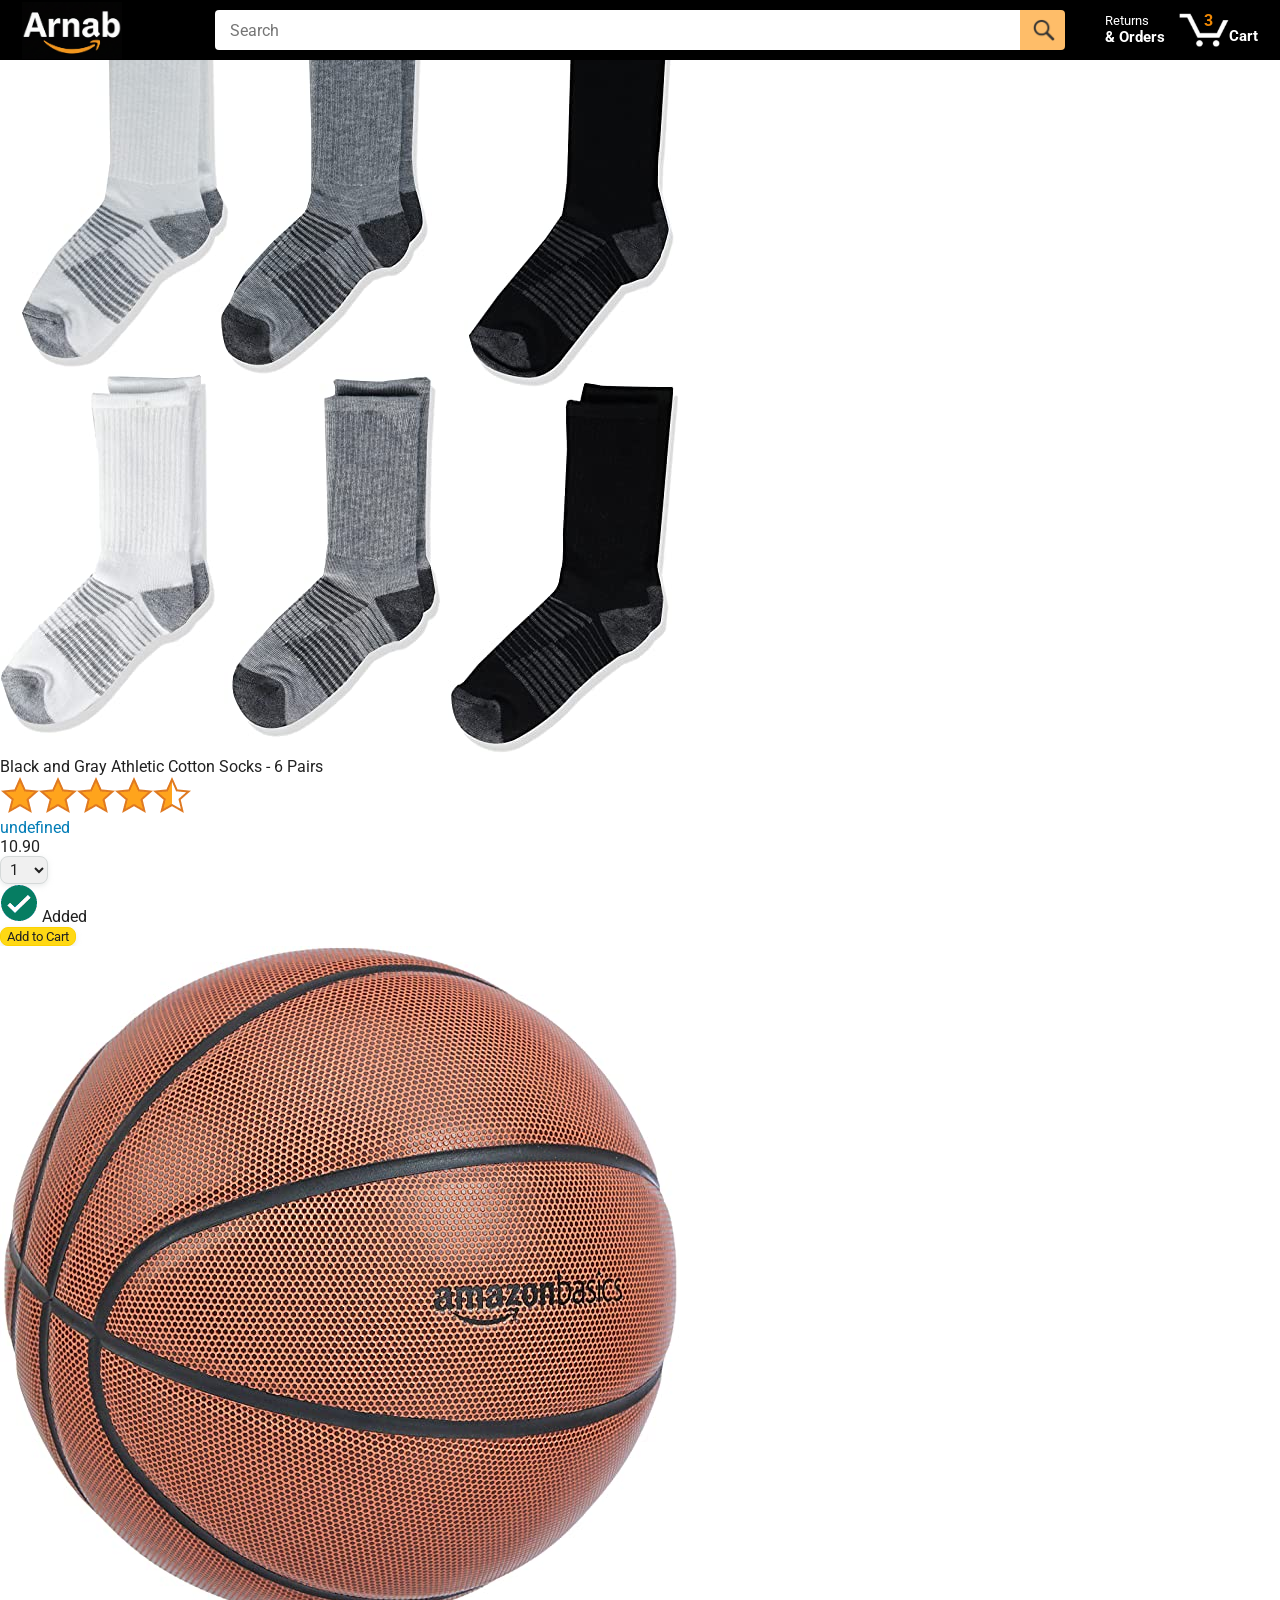
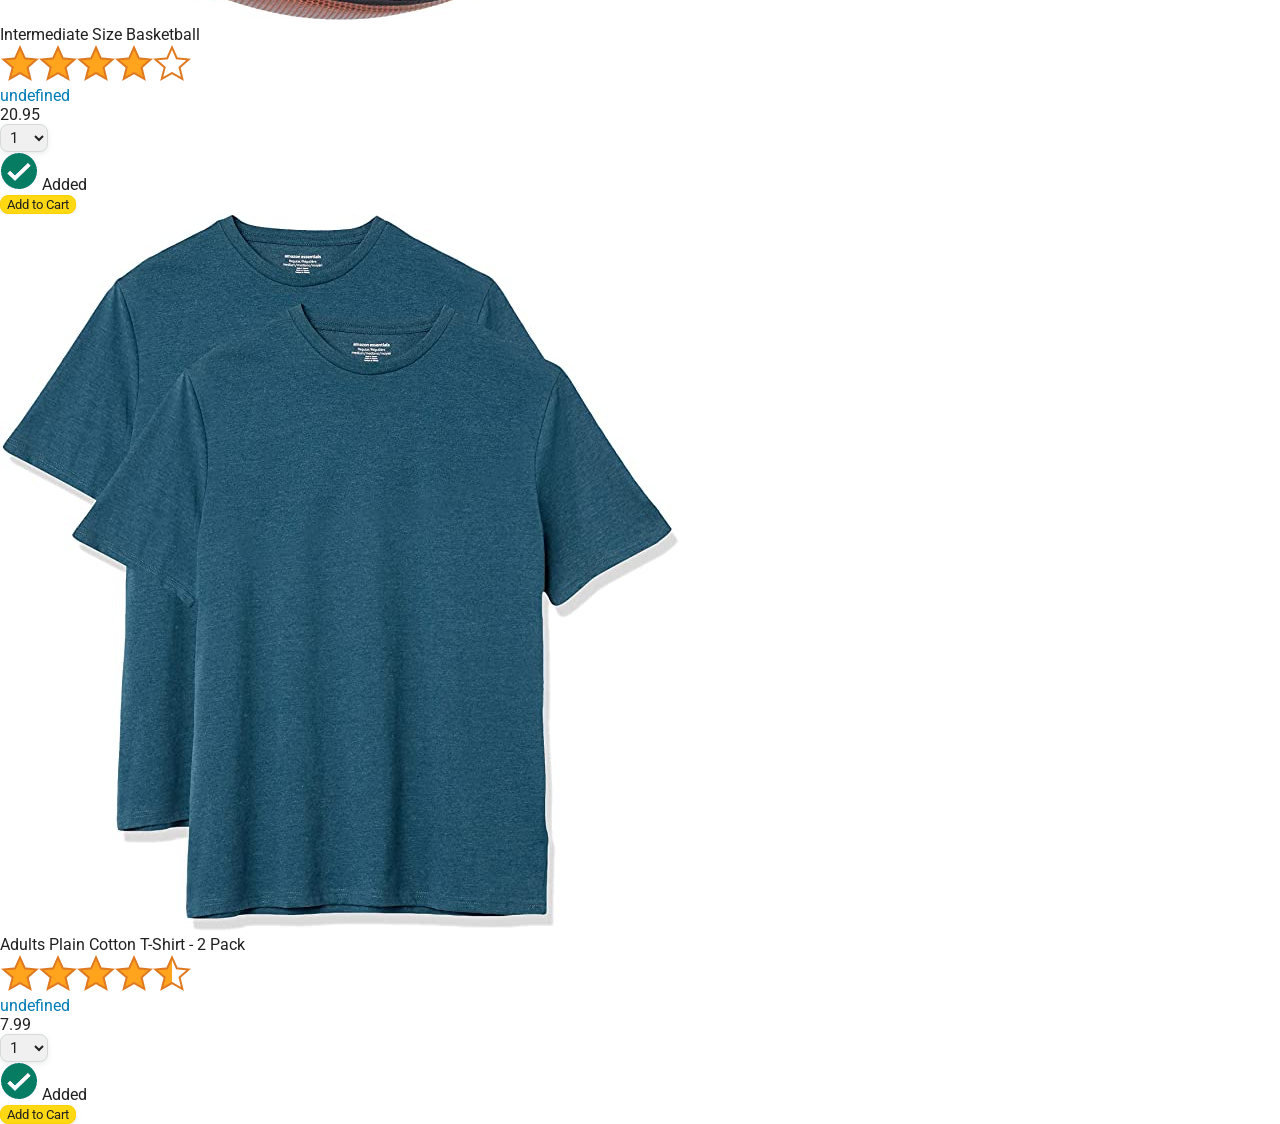
==== index.html @ 094a1ed9 "Generate HTML with JavaScript" ====
<!DOCTYPE html>
<html>
  <head>
    <title>Arnab Project</title>

    <!-- This code is needed for responsive design to work.
      (Responsive design = make the website look good on
      smaller screen sizes like a phone or a tablet). -->
    <meta name="viewport" content="width=device-width, initial-scale=1">

    <!-- Load a font called Roboto from Google Fonts. -->
    <link rel="preconnect" href="https://fonts.googleapis.com">
    <link rel="preconnect" href="https://fonts.gstatic.com" crossorigin>
    <link href="https://fonts.googleapis.com/css2?family=Roboto:wght@400;500;700&display=swap" rel="stylesheet">

    <!-- Here are the CSS files for this page. -->
    <link rel="stylesheet" href="styles/shared/general.css">
    <link rel="stylesheet" href="styles/shared/arnab-header.css">
    <link rel="stylesheet" href="styles/pages/arnab.css">
  </head>
  <body>
    <div class="arnab-header">
      <div class="arnab-header-left-section">
        <a href="index.html" class="header-link">
          <img class="arnab-logo"
            src="images/logoPicture.png">
          <img class="arnab-mobile-logo"
            src="images/arnab-mobile-logo-white.svg">
        </a>
      </div>

      <div class="arnab-header-middle-section">
        <input class="search-bar" type="text" placeholder="Search">

        <button class="search-button">
          <img class="search-icon" src="images/icons/search-icon.png">
        </button>
      </div>

      <div class="arnab-header-right-section">
        <a class="orders-link header-link" href="orders.html">
          <span class="returns-text">Returns</span>
          <span class="orders-text">& Orders</span>
        </a>

        <a class="cart-link header-link" href="checkout.html">
          <img class="cart-icon" src="images/icons/cart-icon.png">
          <div class="cart-quantity">3</div>
          <div class="cart-text">Cart</div>
        </a>
      </div>
    </div>
    
    <div class="main">
      <div class="products-grid js-products-grid">
        <!--
        <div class="product-container">
          <div class="product-image-container">
            <img class="product-image"
              src="images/products/athletic-cotton-socks-6-pairs.jpg">
          </div>

          <div class="product-name limit-text-to-2-lines">
            Black and Gray Athletic Cotton Socks - 6 Pairs
          </div>

          <div class="product-rating-container">
            <img class="product-rating-stars"
              src="images/ratings/rating-45.png">
            <div class="product-rating-count link-primary">
              87
            </div>
          </div>

          <div class="product-price">
            $10.90
          </div>

          <div class="product-quantity-container">
            <select>
              <option selected value="1">1</option>
              <option value="2">2</option>
              <option value="3">3</option>
              <option value="4">4</option>
              <option value="5">5</option>
              <option value="6">6</option>
              <option value="7">7</option>
              <option value="8">8</option>
              <option value="9">9</option>
              <option value="10">10</option>
            </select>
          </div>

          <div class="product-spacer"></div>

          <div class="added-to-cart">
            <img src="images/icons/checkmark.png">
            Added
          </div>

          <button class="add-to-cart-button button-primary">
            Add to Cart
          </button>
        </div>
        -->

      </div>
    </div>
    
    <script src="scripts/arnab.js"></script>
  </body>
</html>
---- styles/shared/general.css ----
body {
  font-family: Roboto, Arial;
  color: rgb(33, 33, 33);
  /* The <body> element has a default margin of 8px
     on all sides. This removes the default margins. */
  margin: 0;
}

/* <p> elements have a default margin on the top
   and bottom. This removes the default margins. */
p {
  margin: 0;
}

button {
  cursor: pointer;
}

select {
  cursor: pointer;
}

input, select, button {
  font-family: Roboto, Arial;
}

.button-primary {
  color: rgb(33, 33, 33);
  background-color: rgb(255, 216, 20);
  border: 1px solid rgb(252, 210, 0);
  border-radius: 8px;
  cursor: pointer;
  box-shadow: 0 2px 5px rgba(213, 217, 217, 0.5);
}

.button-primary:hover {
  background-color: rgb(247, 202, 0);
  border: 1px solid rgb(242, 194, 0);
}

.button-primary:active {
  background: rgb(255, 216, 20);
  border-color: rgb(252, 210, 0);
  box-shadow: none;
}

.button-secondary {
  color: rgb(33, 33, 33);
  background: white;
  border: 1px solid rgb(213, 217, 217);
  border-radius: 8px;
  cursor: pointer;
  box-shadow: 0 2px 5px rgba(213, 217, 217, 0.5);
}

.button-secondary:hover {
  background-color: rgb(247, 250, 250);
}

.button-secondary:active {
  background-color: rgb(237, 253, 255);
  box-shadow: none;
}

/* These styles will limit text to 2 lines. Anything
   beyond 2 lines will be replaced with "..."
   You can find this code by using an A.I. tool or by
   searching in Google.
   https://css-tricks.com/almanac/properties/l/line-clamp/ */
.limit-text-to-2-lines {
  display: -webkit-box;
  -webkit-line-clamp: 2;
  -webkit-box-orient: vertical;
  overflow: hidden;
}

.link-primary {
  color: rgb(1, 124, 182);
  cursor: pointer;
}

.link-primary:hover {
  color: rgb(196, 80, 0);
}

/* Styles for dropdown selectors. */
select {
  color: rgb(33, 33, 33);
  background-color: rgb(240, 240, 240);
  border: 1px solid rgb(213, 217, 217);
  border-radius: 8px;
  padding: 3px 5px;
  font-size: 15px;
  cursor: pointer;
  box-shadow: 0 2px 5px rgba(213, 217, 217, 0.5);
}

select:focus,
input:focus {
  outline: 2px solid rgb(255, 153, 0);
}
---- styles/shared/arnab-header.css ----
.arnab-header {
  background-color: black;
  color: white;
  padding-left: 15px;
  padding-right: 15px;

  display: flex;
  align-items: center;
  justify-content: space-between;

  position: fixed;
  top: 0;
  left: 0;
  right: 0;
  height: 60px;
}

.arnab-header-left-section {
  width: 180px;
}

@media (max-width: 800px) {
  .arnab-header-left-section {
    width: unset;
  }
}

.header-link {
  display: inline-block;
  padding: 6px;
  border-radius: 2px;
  cursor: pointer;
  text-decoration: none;
  border: 1px solid rgba(0, 0, 0, 0);
}

.header-link:hover {
  border: 1px solid white;
}

.arnab-logo {
  width: 100px;
  margin-top: 5px;
}

.arnab-mobile-logo {
  display: none;
}

@media (max-width: 575px) {
  .arnab-logo {
    display: none;
  }

  .arnab-mobile-logo {
    display: block;
    height: 35px;
    margin-top: 5px;
  }
}

.arnab-header-middle-section {
  flex: 1;
  max-width: 850px;
  margin-left: 10px;
  margin-right: 10px;
  display: flex;
}

.search-bar {
  flex: 1;
  width: 0;
  font-size: 16px;
  height: 38px;
  padding-left: 15px;
  border: none;
  border-top-left-radius: 4px;
  border-bottom-left-radius: 4px;
  border-top-right-radius: 0;
  border-bottom-right-radius: 0;
}

.search-button {
  background-color: rgb(254, 189, 105);
  border: none;
  width: 45px;
  height: 40px;
  border-top-right-radius: 4px;
  border-bottom-right-radius: 4px;
  flex-shrink: 0;
}

.search-icon {
  height: 22px;
  margin-left: 2px;
  margin-top: 3px;
}

.arnab-header-right-section {
  width: 180px;
  flex-shrink: 0;
  display: flex;
  justify-content: end;
}

.orders-link {
  color: white;
}

.returns-text {
  display: block;
  font-size: 13px;
}

.orders-text {
  display: block;
  font-size: 15px;
  font-weight: 700;
}

.cart-link {
  color: white;
  display: flex;
  align-items: center;
  position: relative;
}

.cart-icon {
  width: 50px;
}

.cart-text {
  margin-top: 12px;
  font-size: 15px;
  font-weight: 700;
}

.cart-quantity {
  color: rgb(240, 136, 4);
  font-size: 16px;
  font-weight: 700;

  position: absolute;
  top: 4px;
  left: 22px;
  
  width: 26px;
  text-align: center;
}
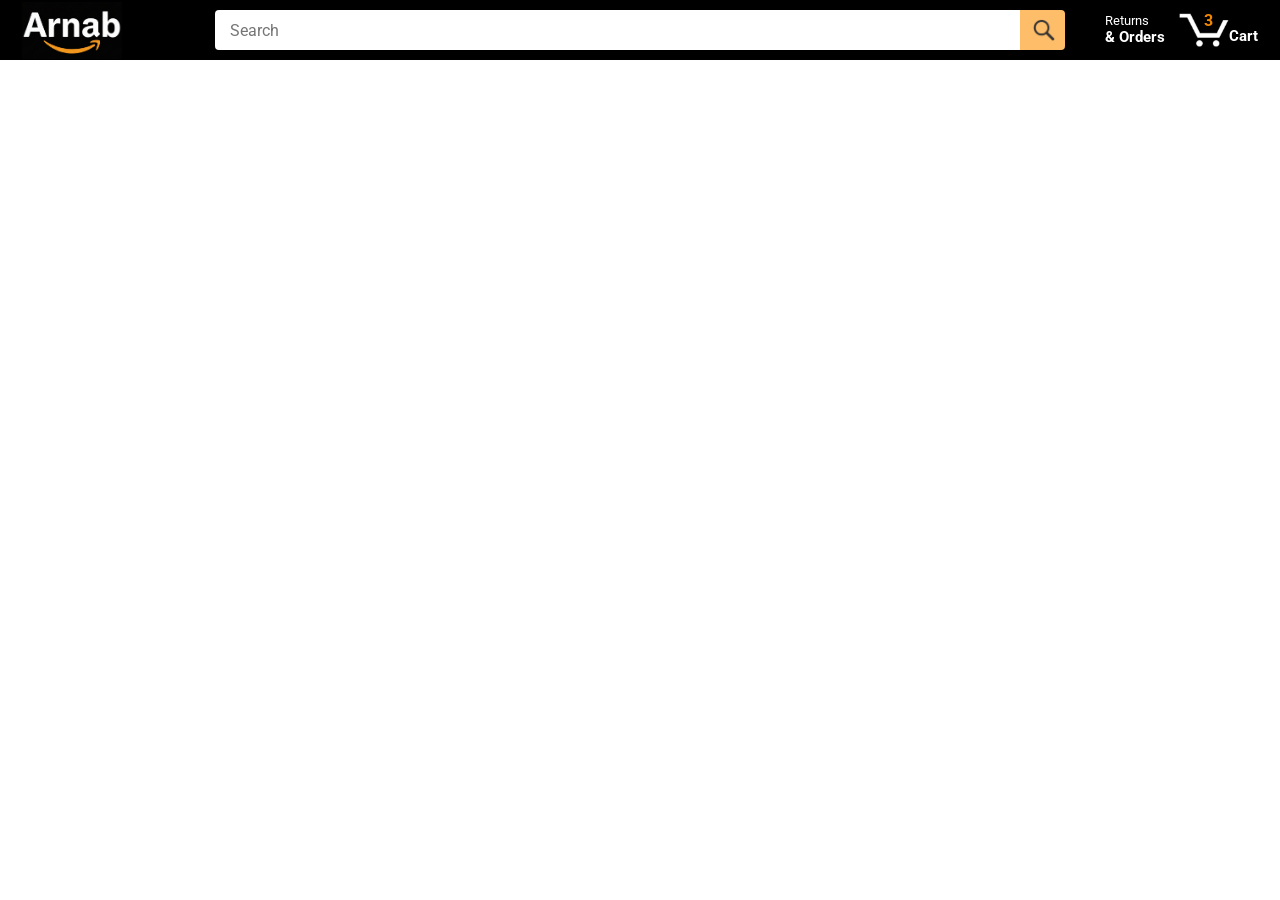
==== commit db990f7a: "Use products.js file" ====
--- a/index.html
+++ b/index.html
@@ -53,6 +53,7 @@
     
     <div class="main">
       <div class="products-grid js-products-grid">
+
         <!--
         <div class="product-container">
           <div class="product-image-container">
@@ -107,6 +108,8 @@
       </div>
     </div>
     
+    <script src="data/products.js"></script>
     <script src="scripts/arnab.js"></script>
+
   </body>
 </html>
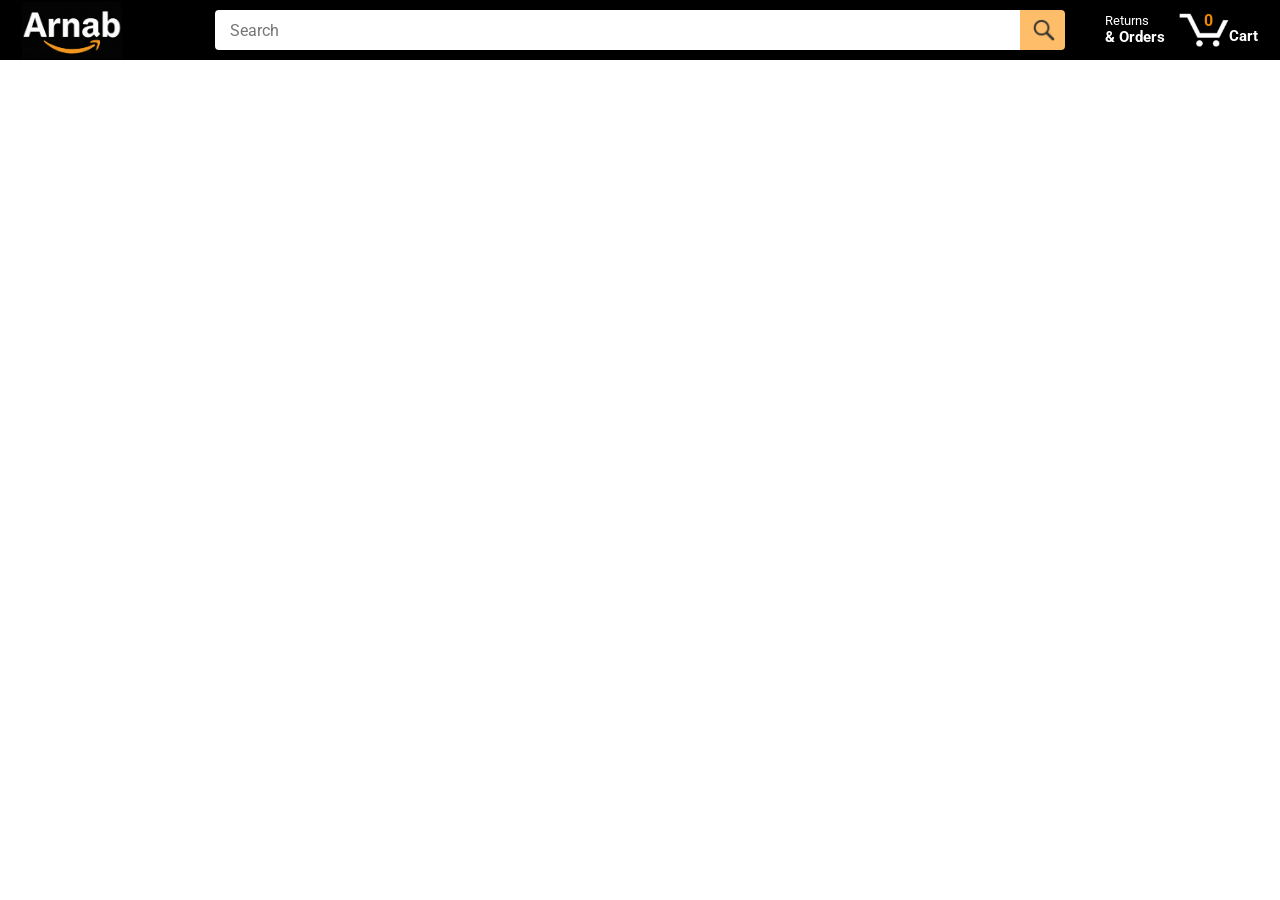
==== commit 85ae4d38: "Make the cart quantity interactive" ====
--- a/index.html
+++ b/index.html
@@ -45,7 +45,7 @@
 
         <a class="cart-link header-link" href="checkout.html">
           <img class="cart-icon" src="images/icons/cart-icon.png">
-          <div class="cart-quantity">3</div>
+          <div class="cart-quantity js-cart-quantity">0</div>
           <div class="cart-text">Cart</div>
         </a>
       </div>
@@ -107,7 +107,8 @@
 
       </div>
     </div>
-    
+
+    <script src="data/cart.js"></script>
     <script src="data/products.js"></script>
     <script src="scripts/arnab.js"></script>
 
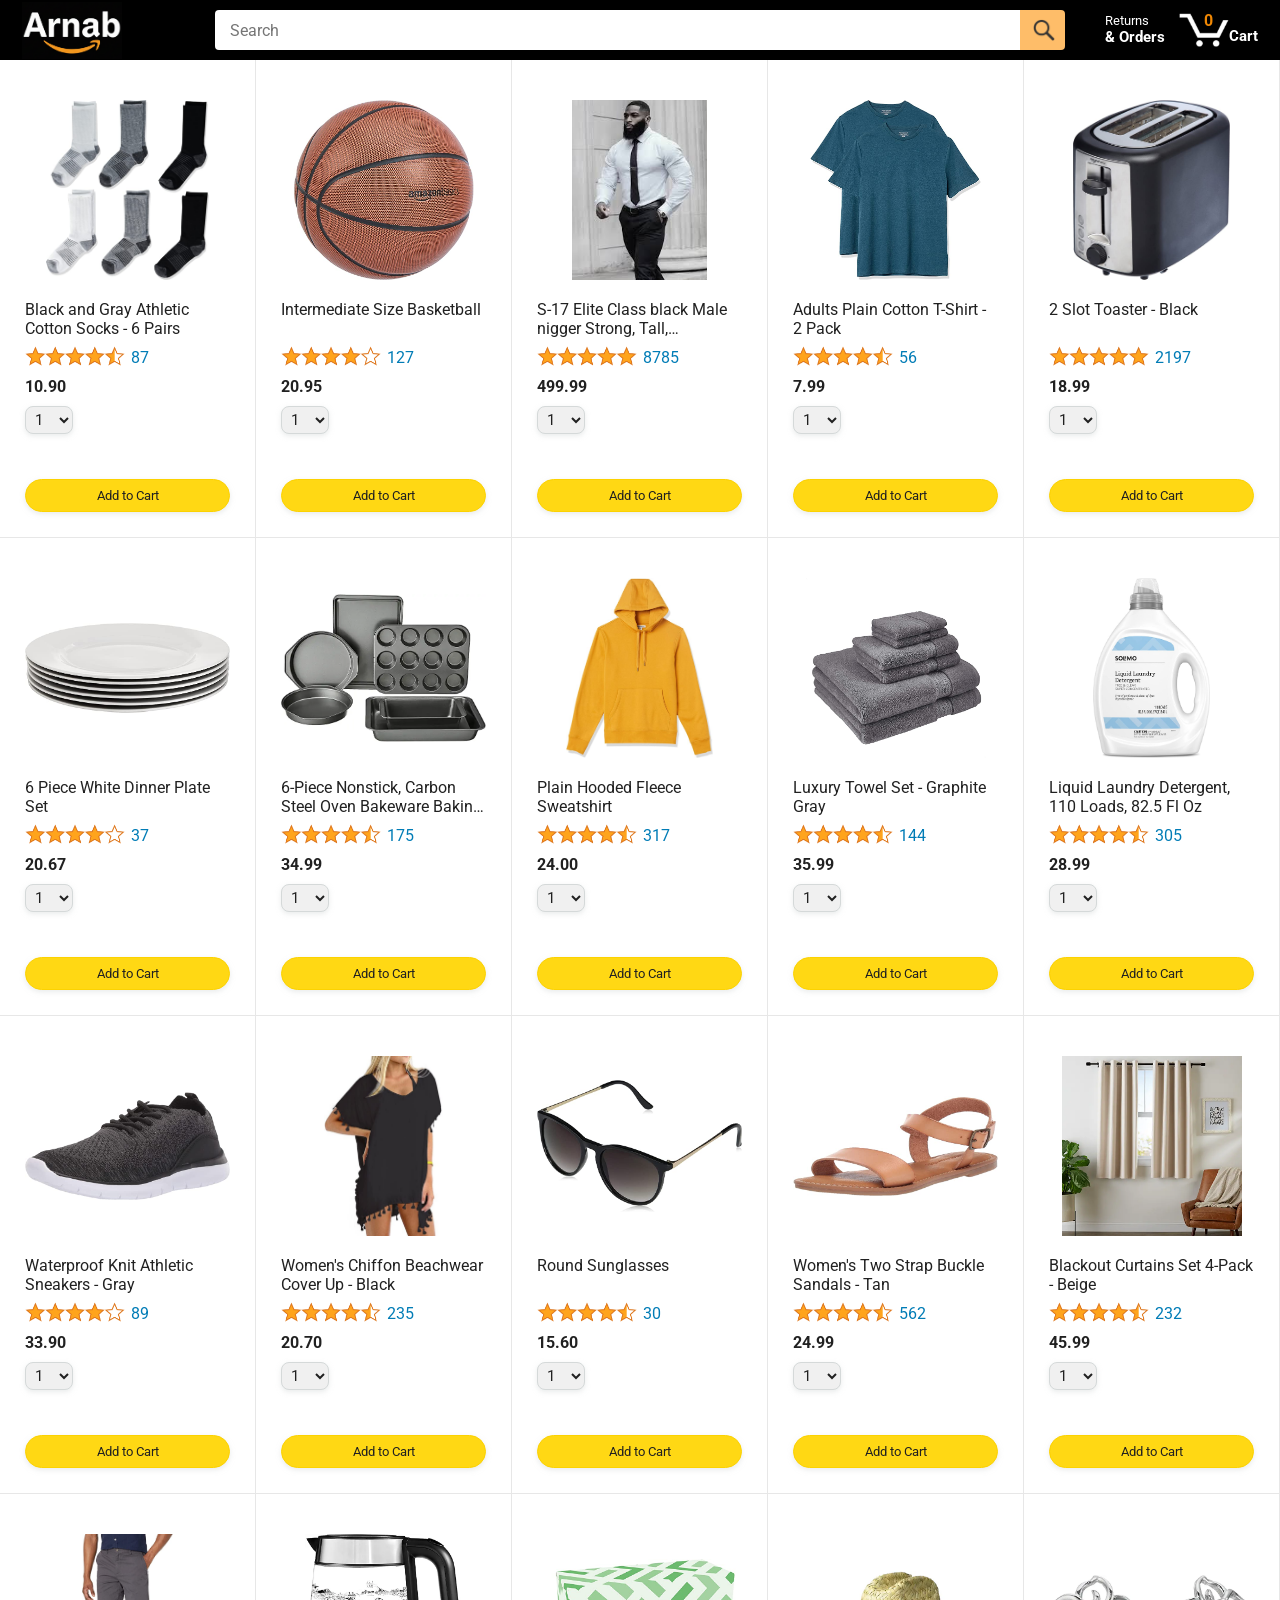
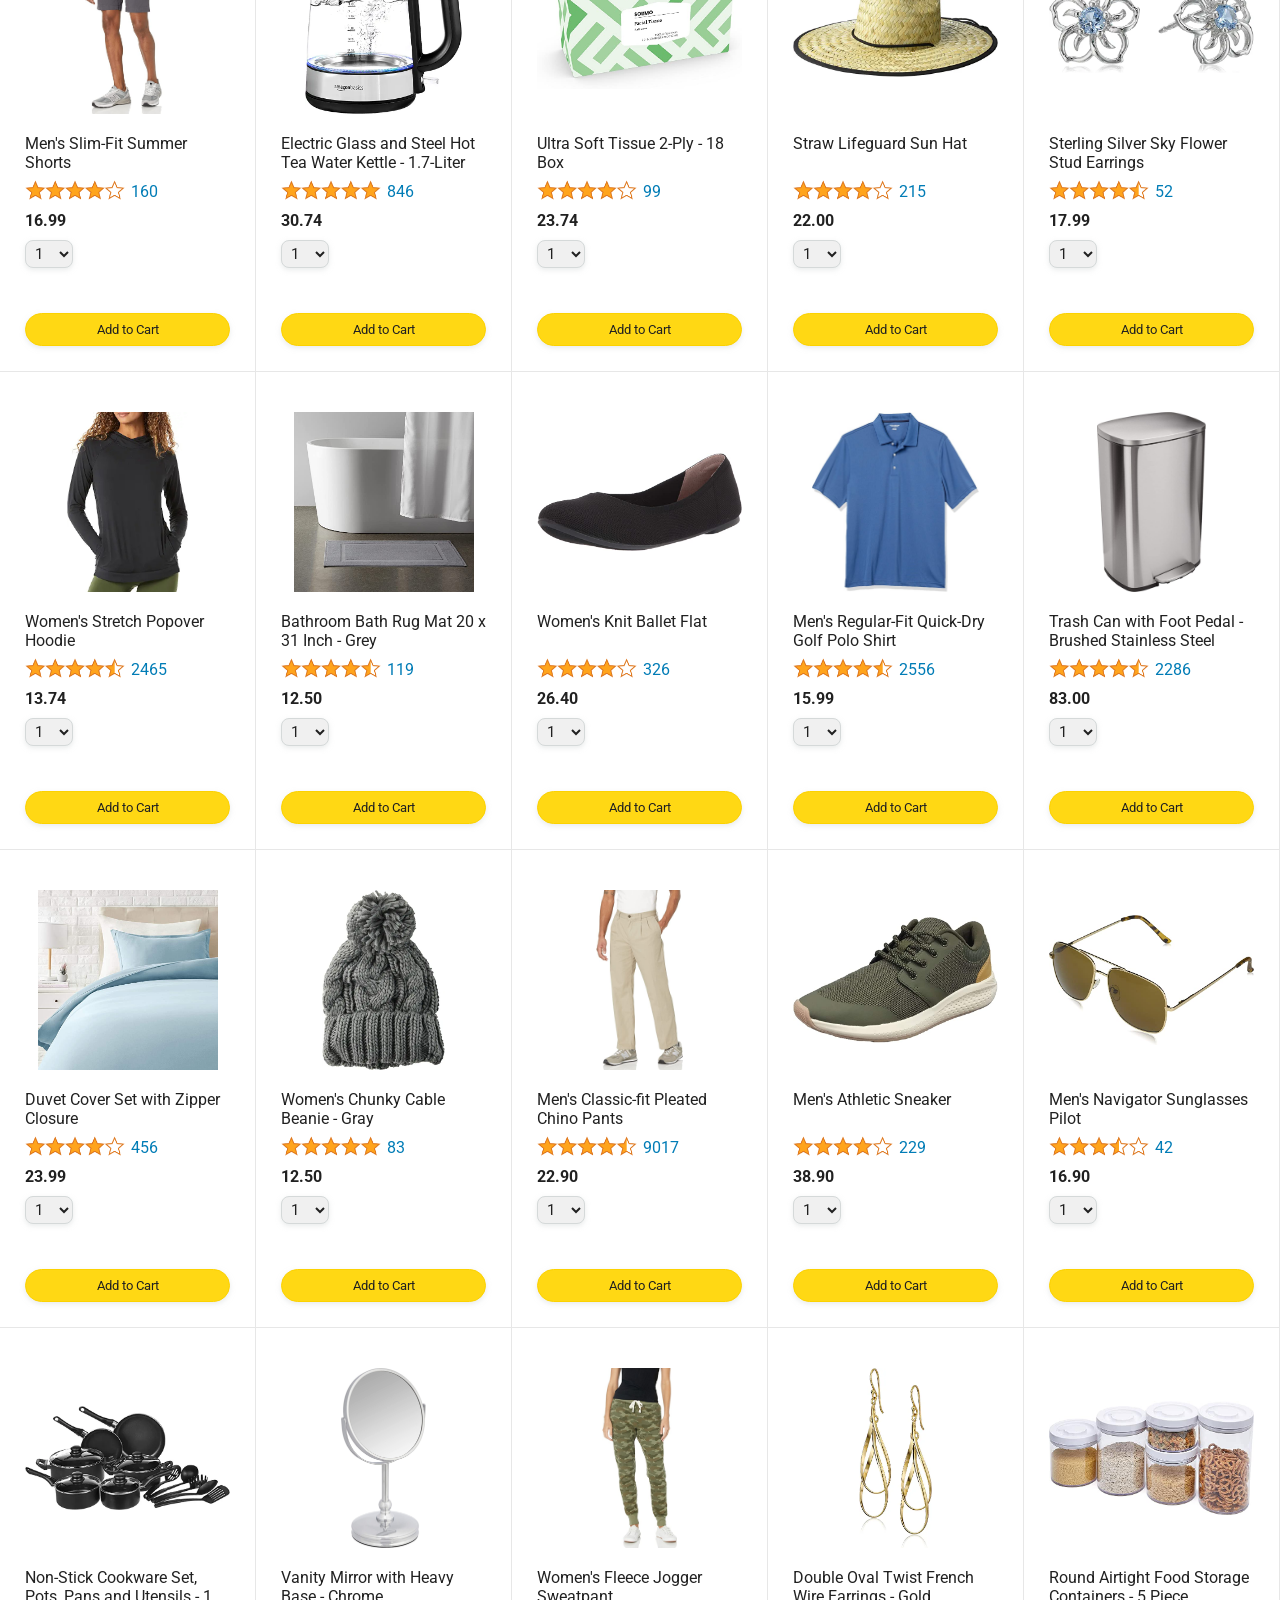
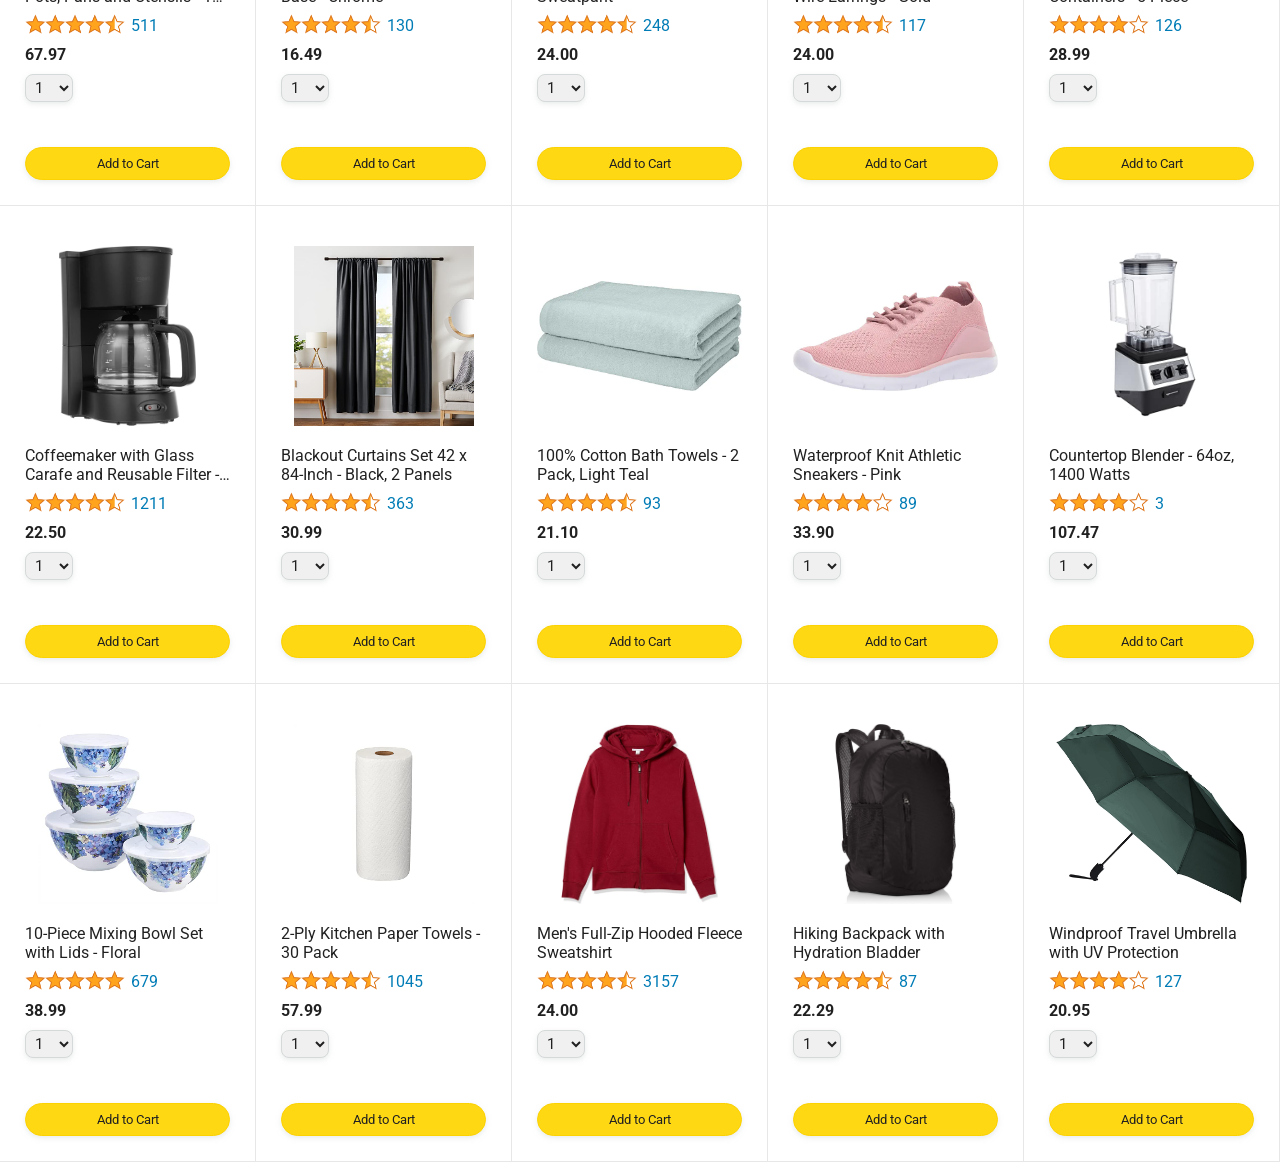
==== commit 732fcdb0: "learn Modules and use it on the cart" ====
--- a/index.html
+++ b/index.html
@@ -108,9 +108,8 @@
       </div>
     </div>
 
-    <script src="data/cart.js"></script>
     <script src="data/products.js"></script>
-    <script src="scripts/arnab.js"></script>
-
+    <script type="module" src="scripts/arnab.js"></script>
+    <!--type="module" let's this file get variables out of other files.-->
   </body>
 </html>
--- a/styles/pages/arnab.css
+++ b/styles/pages/arnab.css
@@ -0,0 +1,159 @@
+.main {
+  margin-top: 60px;
+}
+
+.products-grid {
+  display: grid;
+
+  /* - In CSS Grid, 1fr means a column will take up the
+       remaining space in the grid.
+     - If we write 1fr 1fr ... 1fr; 8 times, this will
+       divide the grid into 8 columns, each taking up an
+       equal amount of the space.
+     - repeat(8, 1fr); is a shortcut for repeating "1fr"
+       8 times (instead of typing out "1fr" 8 times).
+       repeat(...) is a special property that works with
+       display: grid; */
+  grid-template-columns: repeat(8, 1fr);
+}
+
+/* @media is used to create responsive design (making the
+   website look good on any screen size). This @media
+   means when the screen width is 2000px or less, we
+   will divide the grid into 7 columns instead of 8. */
+@media (max-width: 2000px) {
+  .products-grid {
+    grid-template-columns: repeat(7, 1fr);
+  }
+}
+
+/* This @media means when the screen width is 1600px or
+   less, we will divide the grid into 6 columns. */
+@media (max-width: 1600px) {
+  .products-grid {
+    grid-template-columns: repeat(6, 1fr);
+  }
+}
+
+@media (max-width: 1300px) {
+  .products-grid {
+    grid-template-columns: repeat(5, 1fr);
+  }
+}
+
+@media (max-width: 1000px) {
+  .products-grid {
+    grid-template-columns: repeat(4, 1fr);
+  }
+}
+
+@media (max-width: 800px) {
+  .products-grid {
+    grid-template-columns: repeat(3, 1fr);
+  }
+}
+
+@media (max-width: 575px) {
+  .products-grid {
+    grid-template-columns: repeat(2, 1fr);
+  }
+}
+
+@media (max-width: 450px) {
+  .products-grid {
+    grid-template-columns: 1fr;
+  }
+}
+
+.product-container {
+  padding-top: 40px;
+  padding-bottom: 25px;
+  padding-left: 25px;
+  padding-right: 25px;
+
+  border-right: 1px solid rgb(231, 231, 231);
+  border-bottom: 1px solid rgb(231, 231, 231);
+
+  display: flex;
+  flex-direction: column;
+}
+
+.product-image-container {
+  display: flex;
+  justify-content: center;
+  align-items: center;
+
+  height: 180px;
+  margin-bottom: 20px;
+}
+
+.product-image {
+  /* Images will overflow their container by default. To
+    prevent this, we set max-width and max-height to 100%
+    so they stay inside their container. */
+  max-width: 100%;
+  max-height: 100%;
+}
+
+.product-name {
+  height: 40px;
+  margin-bottom: 5px;
+}
+
+.product-rating-container {
+  display: flex;
+  align-items: center;
+  margin-bottom: 10px;
+}
+
+.product-rating-stars {
+  width: 100px;
+  margin-right: 6px;
+}
+
+.product-rating-count {
+  color: rgb(1, 124, 182);
+  cursor: pointer;
+  margin-top: 3px;
+}
+
+.product-price {
+  font-weight: 700;
+  margin-bottom: 10px;
+}
+
+.product-quantity-container {
+  margin-bottom: 17px;
+}
+
+.product-spacer {
+  flex: 1;
+}
+
+.added-to-cart {
+  color: rgb(6, 125, 98);
+  font-size: 16px;
+
+  display: flex;
+  align-items: center;
+  margin-bottom: 8px;
+
+  /* At first, the "Added to cart" message will
+     be invisible. Use JavaScript to change the
+     opacity and make it visible. */
+  opacity: 0;
+}
+
+.added-to-cart img {
+  height: 20px;
+  margin-right: 5px;
+}
+.added-to-cart-show{
+  opacity: 1;
+}
+
+.add-to-cart-button {
+  width: 100%;
+  padding: 8px;
+  border-radius: 50px;
+}
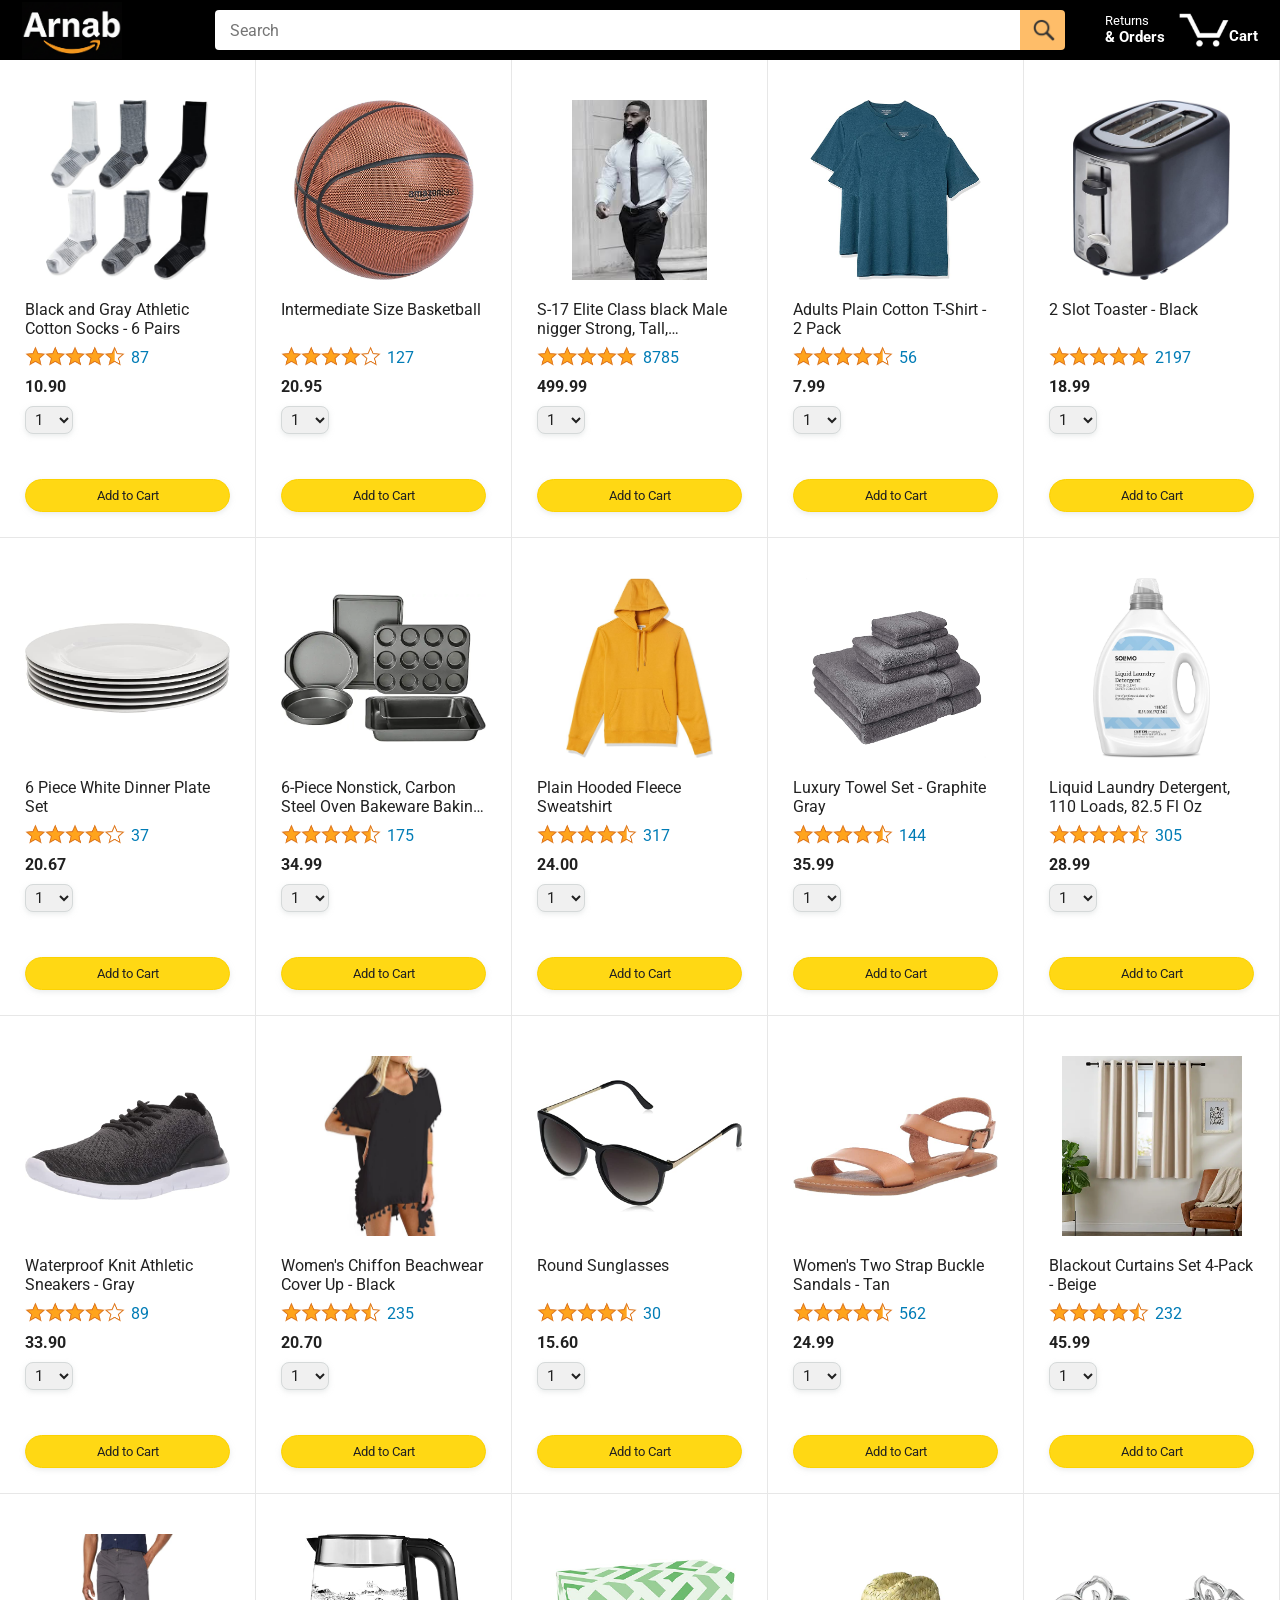
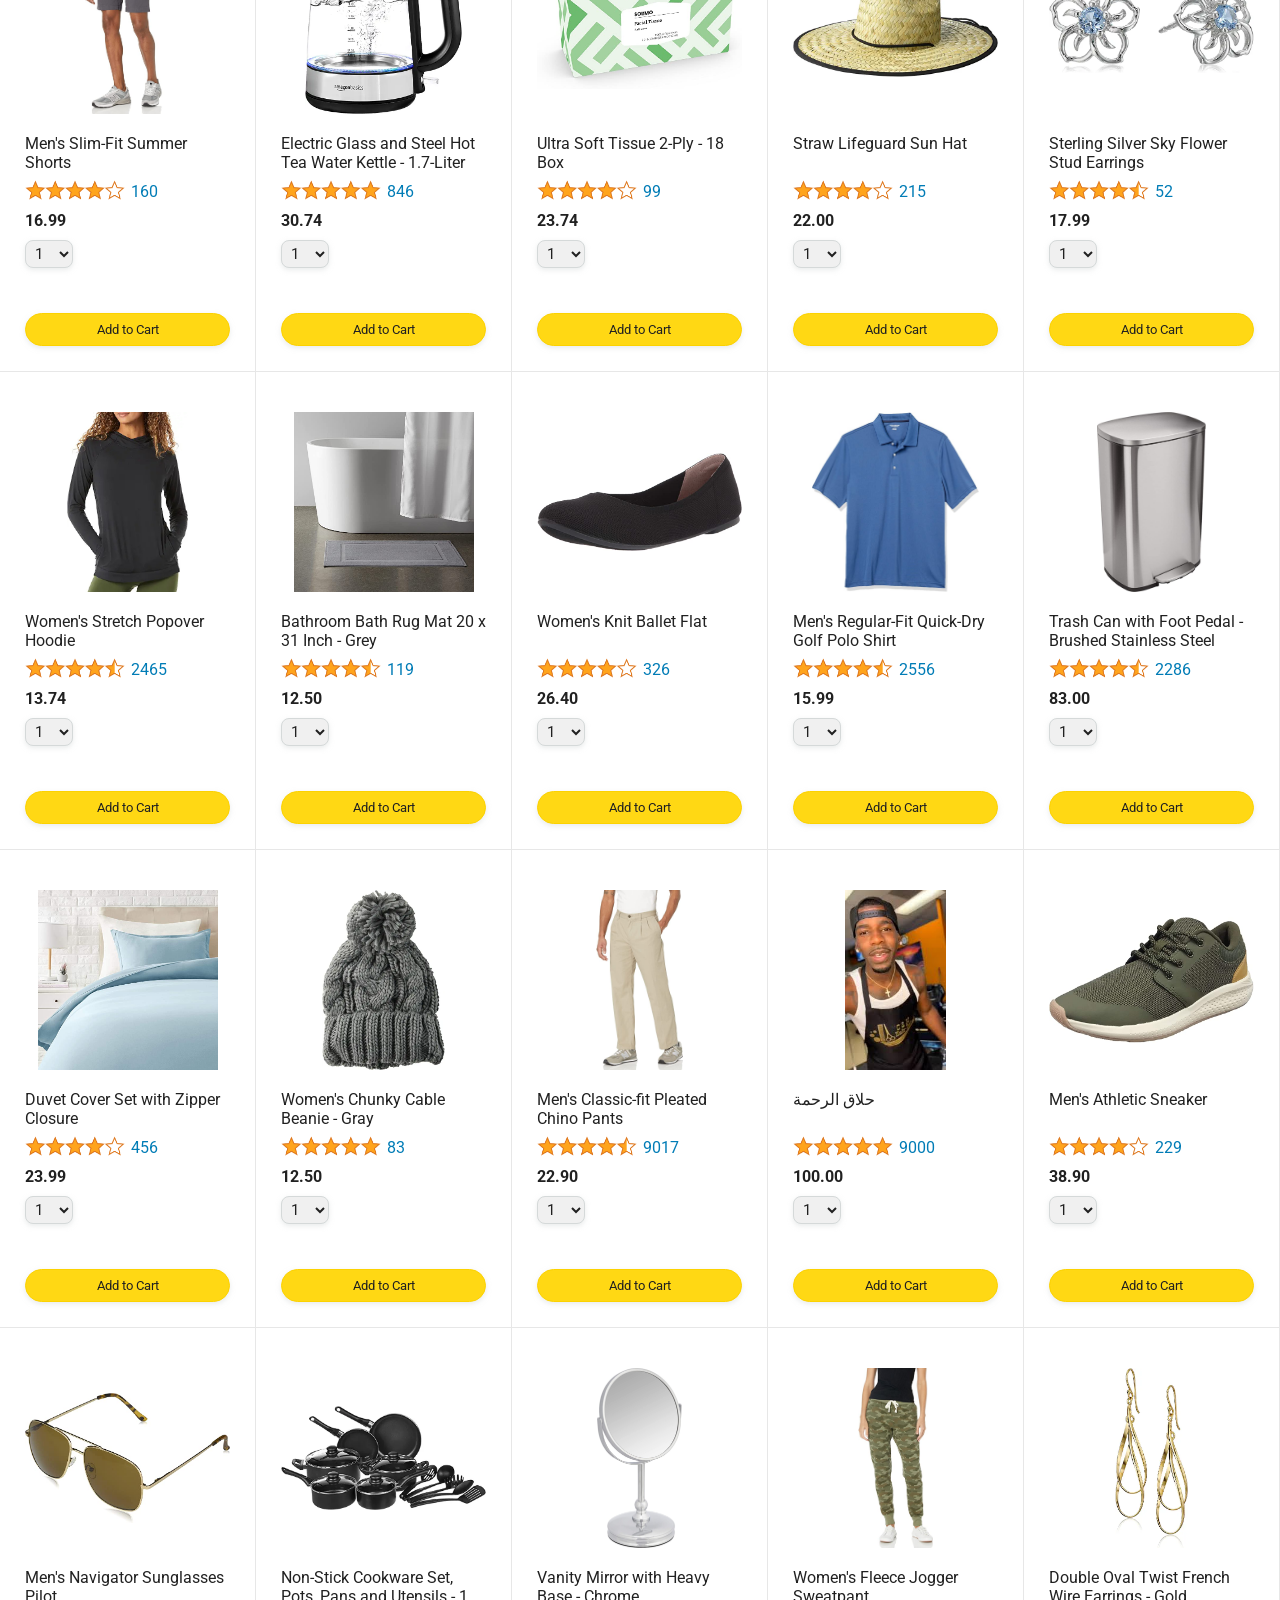
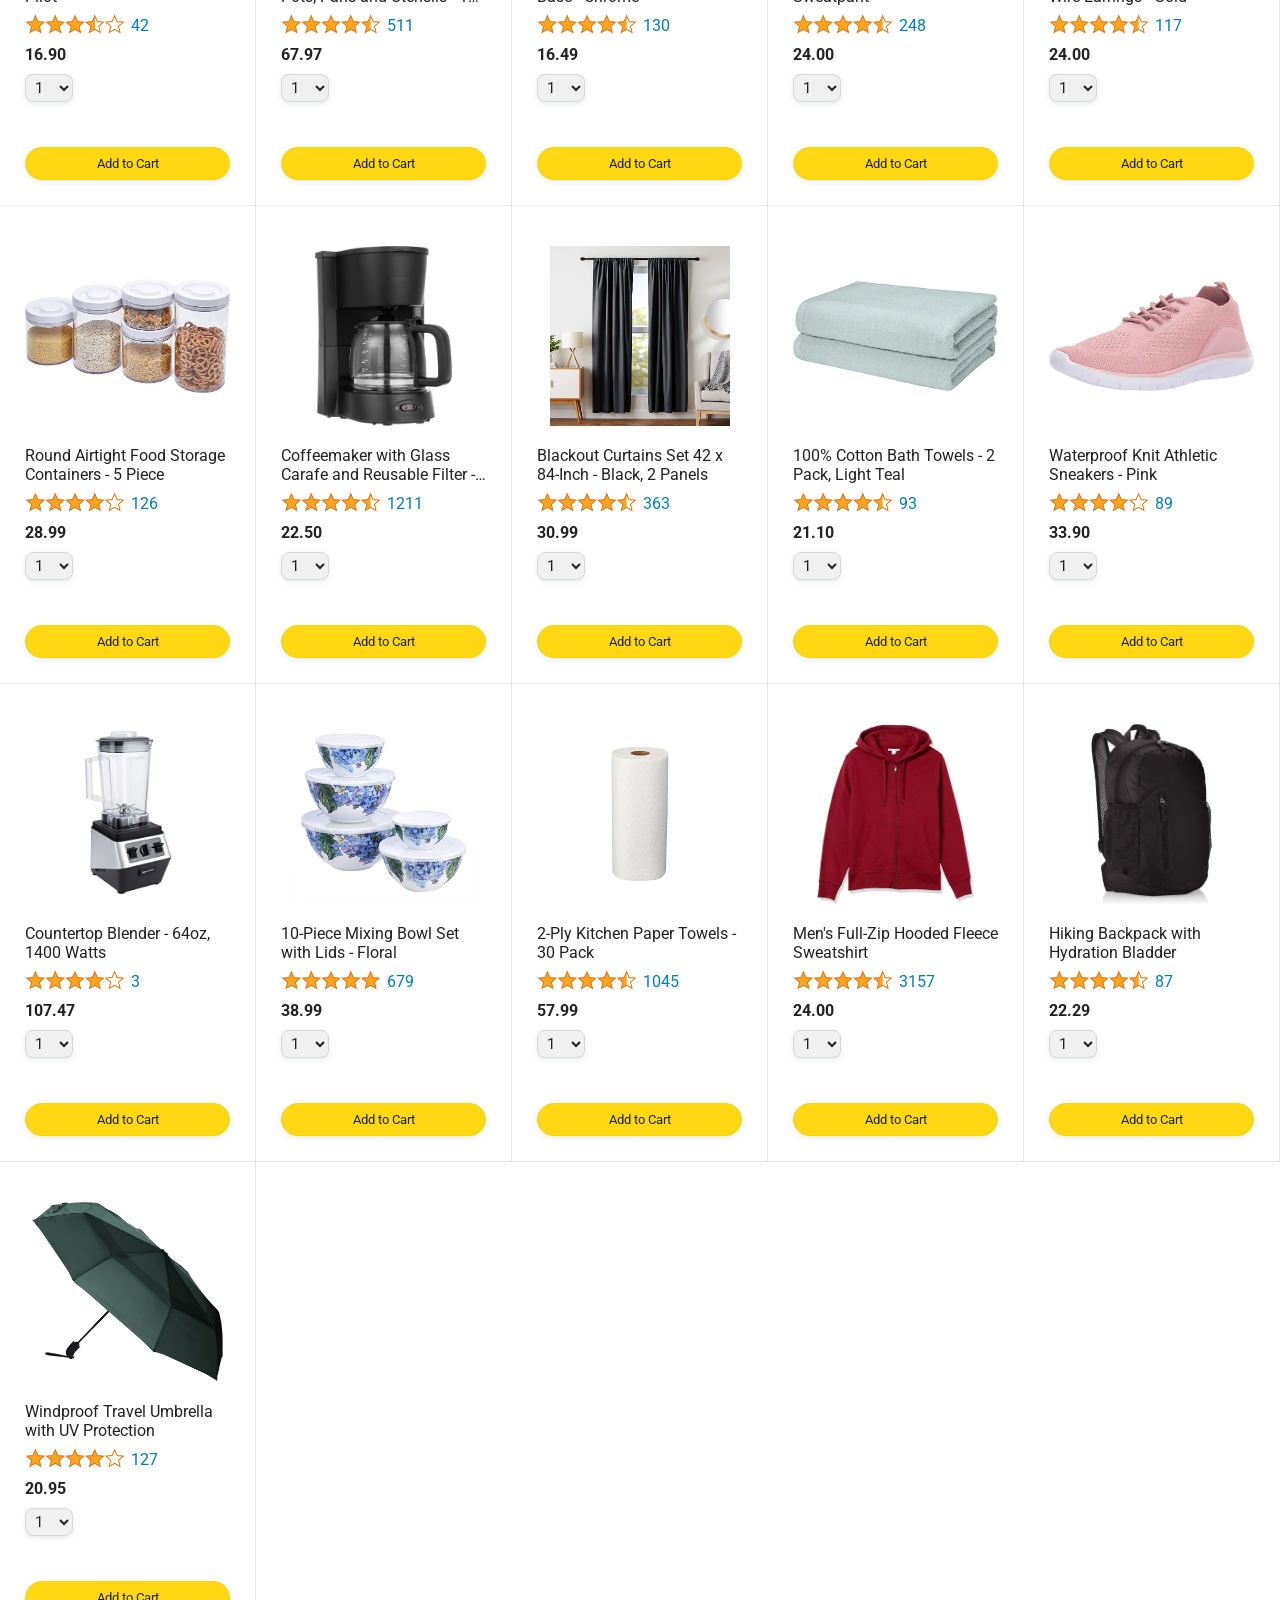
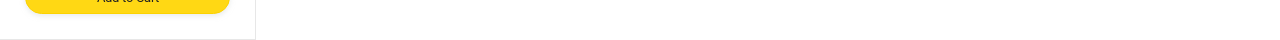
==== commit 529fb19d: "make the update button interactive in the checkout page" ====
--- a/index.html
+++ b/index.html
@@ -45,7 +45,7 @@
 
         <a class="cart-link header-link" href="checkout.html">
           <img class="cart-icon" src="images/icons/cart-icon.png">
-          <div class="cart-quantity js-cart-quantity">0</div>
+          <div class="cart-quantity js-cart-quantity"></div>
           <div class="cart-text">Cart</div>
         </a>
       </div>
@@ -108,8 +108,7 @@
       </div>
     </div>
 
-    <script src="data/products.js"></script>
-    <script type="module" src="scripts/arnab.js"></script>
+    <script type="module" src="scripts/arnab.js"></script><!--this file now called Entry point-->
     <!--type="module" let's this file get variables out of other files.-->
   </body>
 </html>
